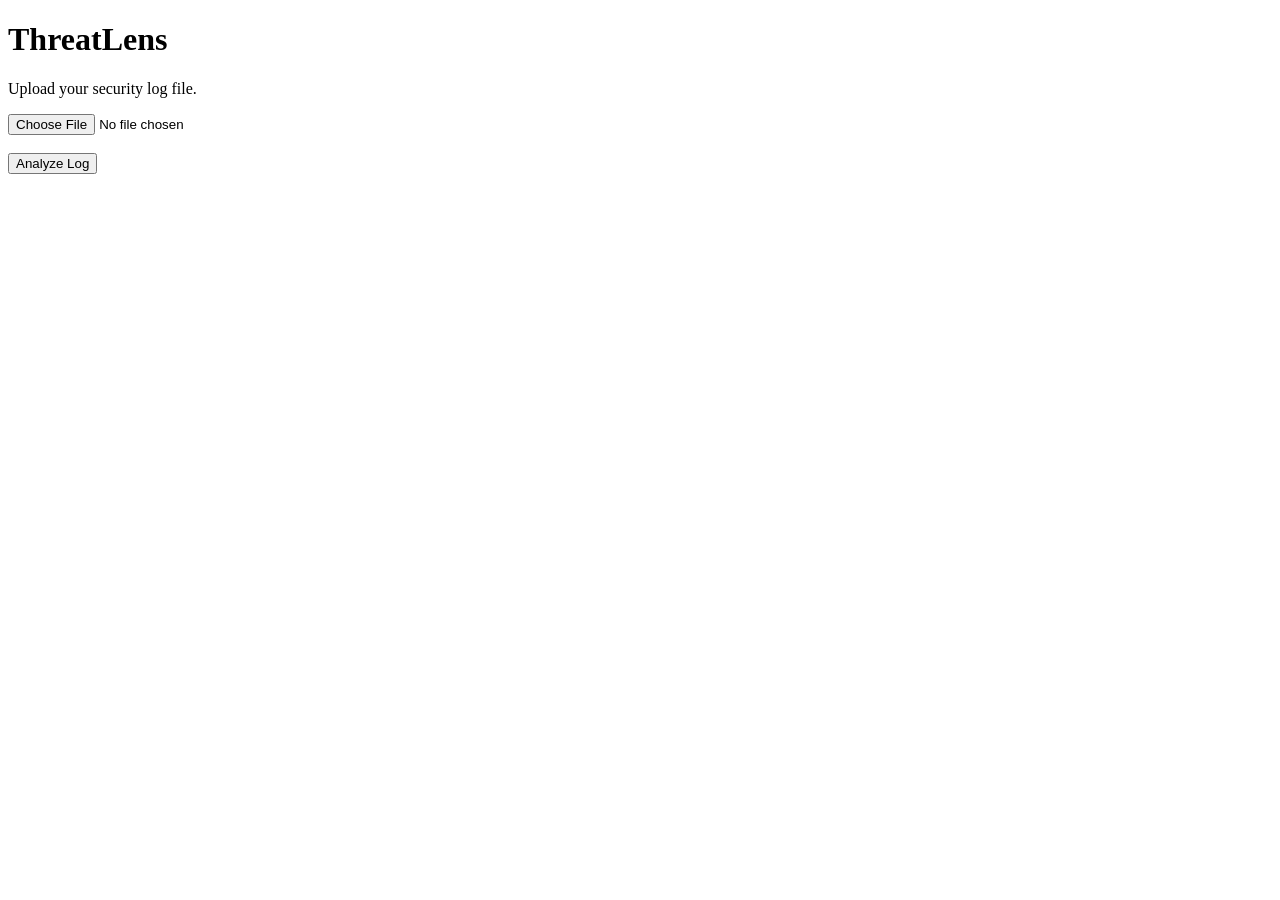
==== templates/index.html @ db0a0253 "Completed ThreatLens Cybersecurity Project" ====
<!DOCTYPE html>
<html>
<head>

<title>ThreatLens</title>

<link rel="stylesheet"
href="{{ url_for('static', filename='style.css') }}">

</head>

<body>

<div class="dashboard">

<h1>ThreatLens</h1>

<p>Upload your security log file.</p>

<form action="/analyze"
method="POST"
enctype="multipart/form-data">

<input
type="file"
name="logfile"
required>

<br><br>

<button>

Analyze Log

</button>

</form>

</div>

</body>
</html>
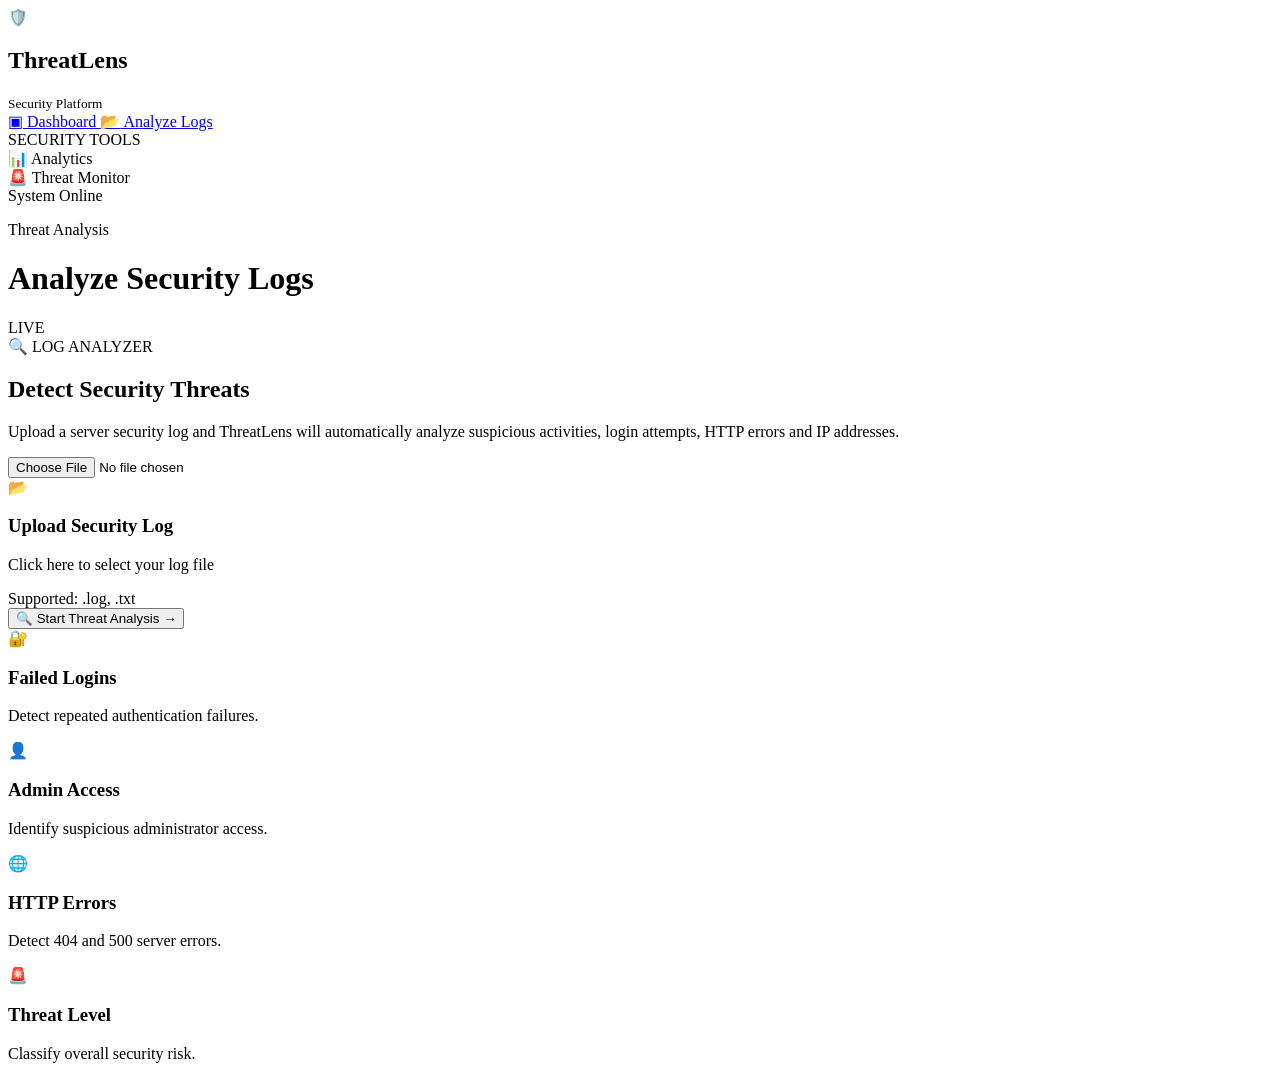
==== commit 119989fa: "Upgrade ThreatLens UI to SOC dashboard" ====
--- a/templates/index.html
+++ b/templates/index.html
@@ -1,42 +1,301 @@
 <!DOCTYPE html>
-<html>
+<html lang="en">
+
 <head>
 
-<title>ThreatLens</title>
-
-<link rel="stylesheet"
-href="{{ url_for('static', filename='style.css') }}">
+    <meta charset="UTF-8">
+
+    <meta name="viewport"
+          content="width=device-width, initial-scale=1.0">
+
+    <title>ThreatLens | Analyze Logs</title>
+
+    <link rel="stylesheet"
+          href="{{ url_for('static', filename='style.css') }}">
+
+    <link href="https://fonts.googleapis.com/css2?family=Inter:wght@400;500;600;700;800&display=swap"
+          rel="stylesheet">
 
 </head>
 
-<body>
-
-<div class="dashboard">
-
-<h1>ThreatLens</h1>
-
-<p>Upload your security log file.</p>
-
-<form action="/analyze"
-method="POST"
-enctype="multipart/form-data">
-
-<input
-type="file"
-name="logfile"
-required>
-
-<br><br>
-
-<button>
-
-Analyze Log
-
-</button>
-
-</form>
-
-</div>
+
+<body class="dashboard-page">
+
+
+<aside class="sidebar">
+
+    <div class="sidebar-logo">
+
+        <div class="logo-icon">
+            🛡️
+        </div>
+
+        <div>
+
+            <h2>Threat<span>Lens</span></h2>
+
+            <small>Security Platform</small>
+
+        </div>
+
+    </div>
+
+
+    <nav class="sidebar-nav">
+
+        <a href="/dashboard"
+           class="nav-item">
+
+            <span>▣</span>
+
+            Dashboard
+
+        </a>
+
+
+        <a href="/home"
+           class="nav-item active">
+
+            <span>📂</span>
+
+            Analyze Logs
+
+        </a>
+
+
+        <div class="nav-section">
+            SECURITY TOOLS
+        </div>
+
+
+        <div class="nav-item disabled">
+            <span>📊</span>
+            Analytics
+        </div>
+
+
+        <div class="nav-item disabled">
+            <span>🚨</span>
+            Threat Monitor
+        </div>
+
+    </nav>
+
+
+    <div class="sidebar-bottom">
+
+        <div class="system-status">
+
+            <span class="status-dot"></span>
+
+            System Online
+
+        </div>
+
+    </div>
+
+</aside>
+
+
+
+<main class="main-content">
+
+
+<header class="topbar">
+
+    <div>
+
+        <p class="breadcrumb">
+            Threat Analysis
+        </p>
+
+        <h1>
+            Analyze Security Logs
+        </h1>
+
+    </div>
+
+
+    <div class="live-status">
+
+        <span class="status-dot"></span>
+
+        LIVE
+
+    </div>
+
+</header>
+
+
+
+<section class="analysis-page">
+
+
+    <div class="analysis-intro">
+
+        <span class="badge">
+            🔍 LOG ANALYZER
+        </span>
+
+        <h2>
+            Detect Security Threats
+        </h2>
+
+        <p>
+            Upload a server security log and ThreatLens
+            will automatically analyze suspicious activities,
+            login attempts, HTTP errors and IP addresses.
+        </p>
+
+    </div>
+
+
+
+    <form action="/analyze"
+          method="POST"
+          enctype="multipart/form-data">
+
+
+        <label class="large-upload-area">
+
+            <input
+                type="file"
+                name="logfile"
+                required
+                onchange="showFileName(this)">
+
+
+            <div class="large-upload-content">
+
+                <div class="large-upload-icon">
+                    📂
+                </div>
+
+                <h3>
+                    Upload Security Log
+                </h3>
+
+                <p>
+                    Click here to select your log file
+                </p>
+
+                <span>
+                    Supported: .log, .txt
+                </span>
+
+                <div id="file-name"
+                     class="selected-file">
+                </div>
+
+            </div>
+
+        </label>
+
+
+
+        <button class="analyze-button full-button">
+
+            🔍 Start Threat Analysis
+
+            <span>→</span>
+
+        </button>
+
+    </form>
+
+
+
+    <div class="analysis-info-grid">
+
+
+        <div class="info-box">
+
+            <div>🔐</div>
+
+            <h3>
+                Failed Logins
+            </h3>
+
+            <p>
+                Detect repeated authentication failures.
+            </p>
+
+        </div>
+
+
+        <div class="info-box">
+
+            <div>👤</div>
+
+            <h3>
+                Admin Access
+            </h3>
+
+            <p>
+                Identify suspicious administrator access.
+            </p>
+
+        </div>
+
+
+        <div class="info-box">
+
+            <div>🌐</div>
+
+            <h3>
+                HTTP Errors
+            </h3>
+
+            <p>
+                Detect 404 and 500 server errors.
+            </p>
+
+        </div>
+
+
+        <div class="info-box">
+
+            <div>🚨</div>
+
+            <h3>
+                Threat Level
+            </h3>
+
+            <p>
+                Classify overall security risk.
+            </p>
+
+        </div>
+
+
+    </div>
+
+
+</section>
+
+
+</main>
+
+
+
+<script>
+
+function showFileName(input) {
+
+    const fileName =
+        document.getElementById("file-name");
+
+    if (input.files.length > 0) {
+
+        fileName.innerHTML =
+            "✓ Selected: " + input.files[0].name;
+
+    }
+
+}
+
+</script>
+
 
 </body>
 </html>
